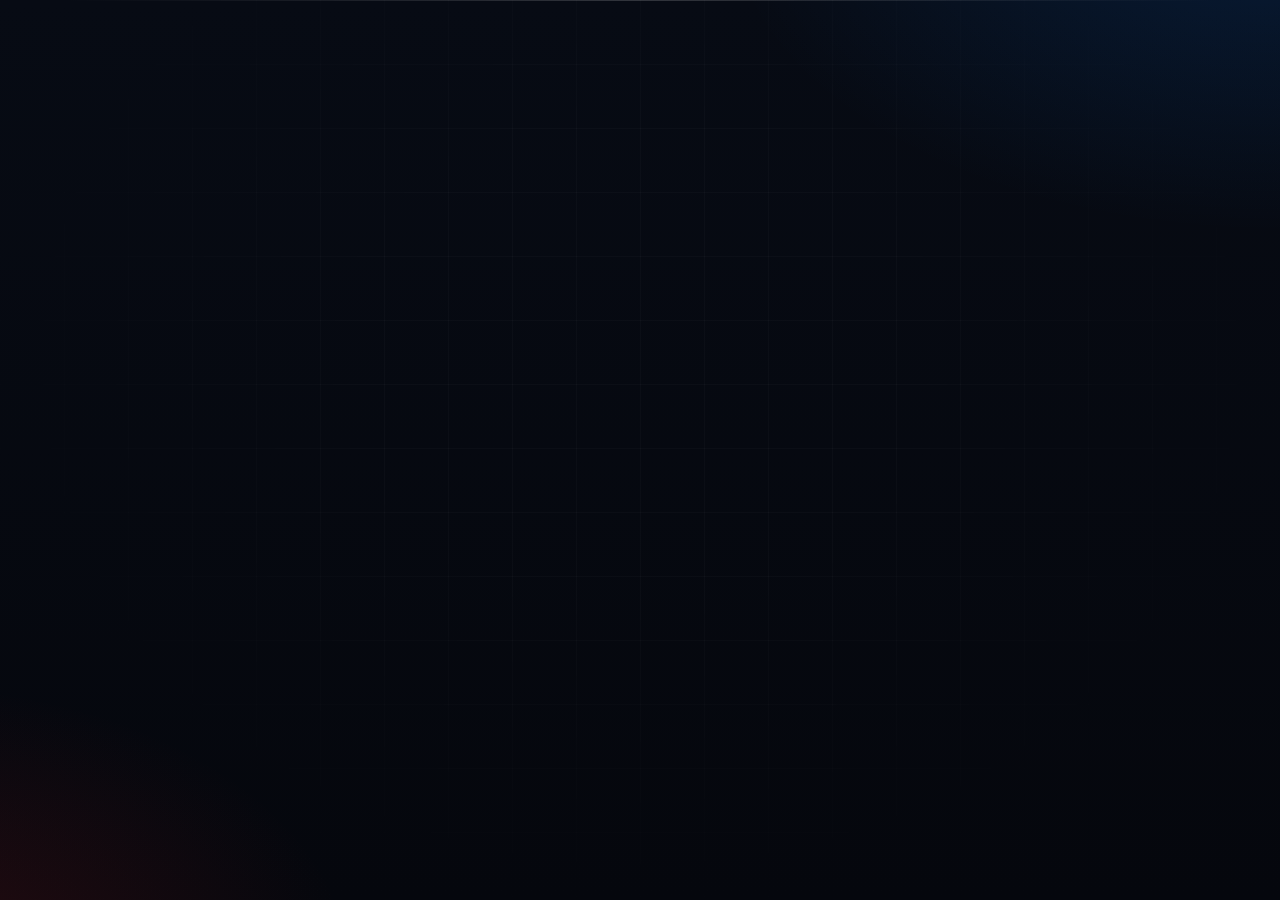
==== tools/bg.html @ 18dd35b0 "Refactor code structure for improved readability and maintainability" ====
<!DOCTYPE html>
<html><head><meta charset="utf-8"><style>
  html,body{margin:0;width:1280px;height:720px;overflow:hidden;background:#05070d}
  .bg{position:absolute;inset:0;
    background:
      radial-gradient(900px 520px at 100% -10%, rgba(10,124,255,.15), transparent 62%),
      radial-gradient(760px 480px at -8% 108%, rgba(206,32,32,.17), transparent 60%),
      linear-gradient(180deg,#070b14 0%,#05070d 100%);
  }
  .bg::before{content:"";position:absolute;inset:0;
    background-image:linear-gradient(rgba(255,255,255,.022) 1px,transparent 1px),linear-gradient(90deg,rgba(255,255,255,.022) 1px,transparent 1px);
    background-size:64px 64px;
    -webkit-mask-image:radial-gradient(ellipse at 50% 40%,#000 30%,transparent 78%);
    mask-image:radial-gradient(ellipse at 50% 40%,#000 30%,transparent 78%);
  }
  .bg::after{content:"";position:absolute;top:0;left:64px;right:64px;height:1px;
    background:linear-gradient(90deg,transparent,rgba(255,255,255,.16),transparent)}
  body.cover .bg{
    background:
      radial-gradient(1000px 700px at 78% 8%, rgba(10,124,255,.22), transparent 58%),
      radial-gradient(900px 700px at 4% 96%, rgba(206,32,32,.26), transparent 58%),
      #05070d;
  }
  body.divider .bg{
    background:
      radial-gradient(800px 600px at 82% 20%, rgba(10,124,255,.16), transparent 60%),
      radial-gradient(900px 700px at 12% 88%, rgba(206,32,32,.20), transparent 58%),
      #06080f;
  }
</style></head><body>
<div class="bg"></div>
<script>if(location.search.indexOf('cover')>=0)document.body.className='cover';if(location.search.indexOf('divider')>=0)document.body.className='divider';</script>
</body></html>
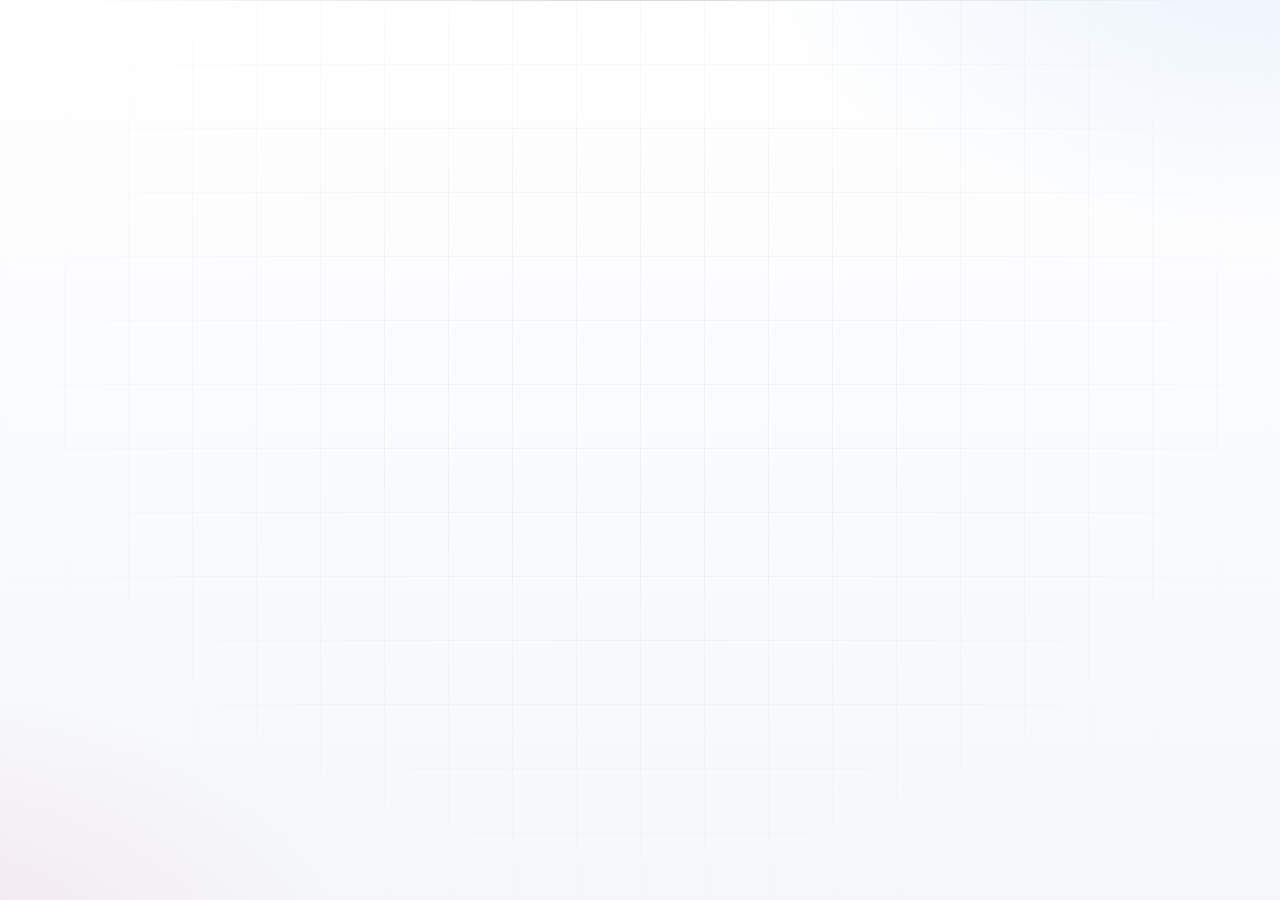
==== commit e782bb12: "Convert presentation theme from dark to light - Retheme web styles, inline HTML colors, and growth c" ====
--- a/tools/bg.html
+++ b/tools/bg.html
@@ -1,31 +1,31 @@
 <!DOCTYPE html>
 <html><head><meta charset="utf-8"><style>
-  html,body{margin:0;width:1280px;height:720px;overflow:hidden;background:#05070d}
+  html,body{margin:0;width:1280px;height:720px;overflow:hidden;background:#f7f9fc}
   .bg{position:absolute;inset:0;
     background:
-      radial-gradient(900px 520px at 100% -10%, rgba(10,124,255,.15), transparent 62%),
-      radial-gradient(760px 480px at -8% 108%, rgba(206,32,32,.17), transparent 60%),
-      linear-gradient(180deg,#070b14 0%,#05070d 100%);
+      radial-gradient(900px 520px at 100% -10%, rgba(10,110,209,.09), transparent 62%),
+      radial-gradient(760px 480px at -8% 108%, rgba(200,30,43,.08), transparent 60%),
+      linear-gradient(180deg,#ffffff 0%,#f5f7fb 100%);
   }
   .bg::before{content:"";position:absolute;inset:0;
-    background-image:linear-gradient(rgba(255,255,255,.022) 1px,transparent 1px),linear-gradient(90deg,rgba(255,255,255,.022) 1px,transparent 1px);
+    background-image:linear-gradient(rgba(15,23,42,.035) 1px,transparent 1px),linear-gradient(90deg,rgba(15,23,42,.035) 1px,transparent 1px);
     background-size:64px 64px;
     -webkit-mask-image:radial-gradient(ellipse at 50% 40%,#000 30%,transparent 78%);
     mask-image:radial-gradient(ellipse at 50% 40%,#000 30%,transparent 78%);
   }
   .bg::after{content:"";position:absolute;top:0;left:64px;right:64px;height:1px;
-    background:linear-gradient(90deg,transparent,rgba(255,255,255,.16),transparent)}
+    background:linear-gradient(90deg,transparent,rgba(15,23,42,.14),transparent)}
   body.cover .bg{
     background:
-      radial-gradient(1000px 700px at 78% 8%, rgba(10,124,255,.22), transparent 58%),
-      radial-gradient(900px 700px at 4% 96%, rgba(206,32,32,.26), transparent 58%),
-      #05070d;
+      radial-gradient(1000px 700px at 78% 8%, rgba(10,110,209,.12), transparent 58%),
+      radial-gradient(900px 700px at 4% 96%, rgba(200,30,43,.12), transparent 58%),
+      #f7f9fc;
   }
   body.divider .bg{
     background:
-      radial-gradient(800px 600px at 82% 20%, rgba(10,124,255,.16), transparent 60%),
-      radial-gradient(900px 700px at 12% 88%, rgba(206,32,32,.20), transparent 58%),
-      #06080f;
+      radial-gradient(800px 600px at 82% 20%, rgba(10,110,209,.10), transparent 60%),
+      radial-gradient(900px 700px at 12% 88%, rgba(200,30,43,.12), transparent 58%),
+      #f8fafc;
   }
 </style></head><body>
 <div class="bg"></div>
